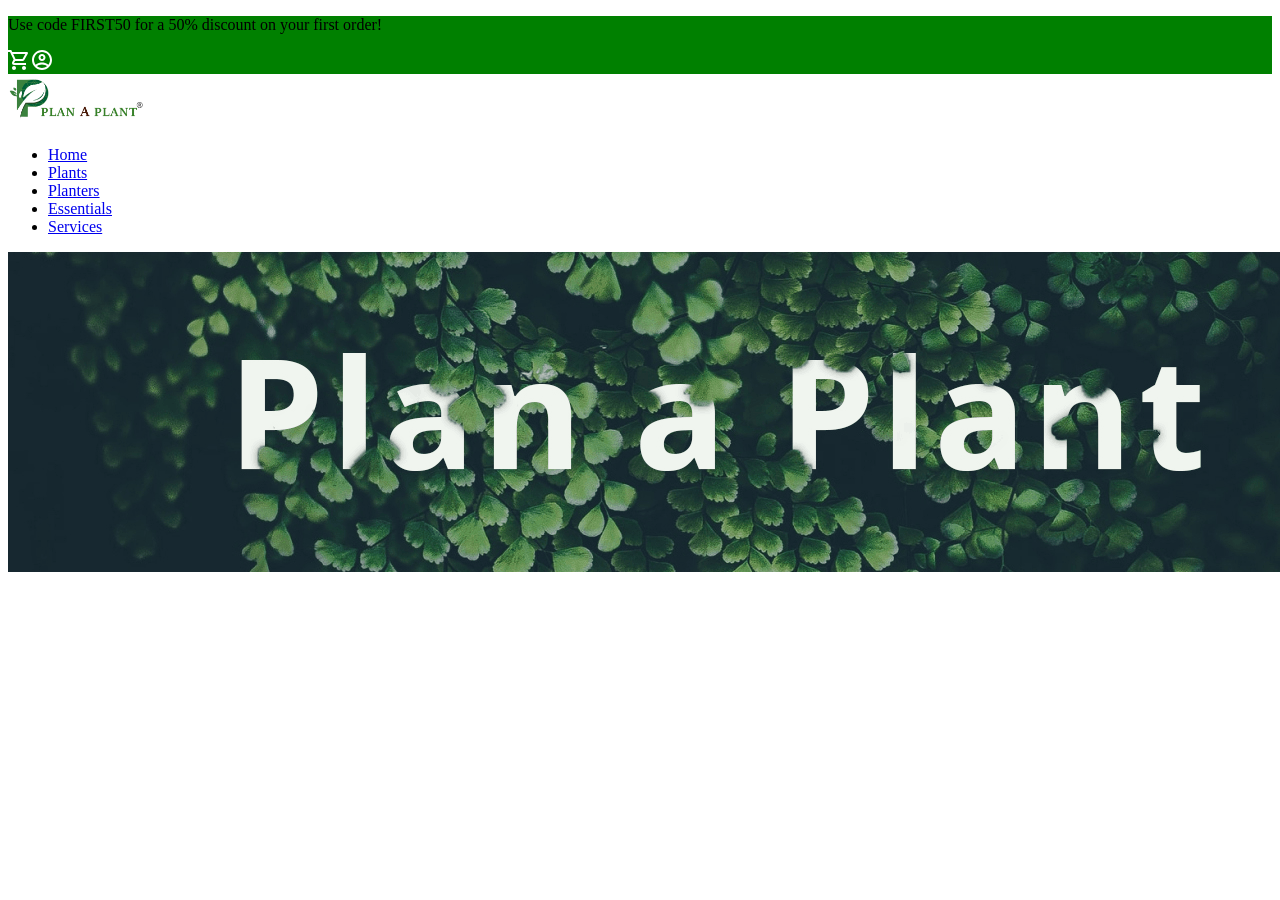
==== home.html @ 9e1aa49d "Створила цю штуку" ====
<!DOCTYPE html>
<html lang="en">
<head>
    <meta charset="UTF-8">
    <meta name="viewport" content="width=device-width, initial-scale=1.0">
    <meta name="description" content="Some plant shop">

     <link rel="stylesheet" href="style.css">

    <title>Plan a plant</title>
</head>
<body>
    
    <div class="banner" style="background-color: green;">
        <p>Use code FIRST50 for a 50% discount on your first order!</p>

        <svg id="cart" width="20" height="20" viewBox="0 0 20 20" fill="none" xmlns="http://www.w3.org/2000/svg">
            <path d="M14.55 11C15.3 11 15.96 10.59 16.3 9.97L19.88 3.48C20.25 2.82 19.77 2 19.01 2H4.21L3.27 0H0V2H2L5.6 9.59L4.25 12.03C3.52 13.37 4.48 15 6 15H18V13H6L7.1 11H14.55ZM5.16 4H17.31L14.55 9H7.53L5.16 4ZM6 16C4.9 16 4.01 16.9 4.01 18C4.01 19.1 4.9 20 6 20C7.1 20 8 19.1 8 18C8 16.9 7.1 16 6 16ZM16 16C14.9 16 14.01 16.9 14.01 18C14.01 19.1 14.9 20 16 20C17.1 20 18 19.1 18 18C18 16.9 17.1 16 16 16Z" fill="white" />
        </svg>
        <svg id="account" width="20" height="20" viewBox="0 0 20 20" fill="none" xmlns="http://www.w3.org/2000/svg">
            <path d="M10 0C4.48 0 0 4.48 0 10C0 15.52 4.48 20 10 20C15.52 20 20 15.52 20 10C20 4.48 15.52 0 10 0ZM5.07 16.28C5.5 15.38 8.12 14.5 10 14.5C11.88 14.5 14.51 15.38 14.93 16.28C13.57 17.36 11.86 18 10 18C8.14 18 6.43 17.36 5.07 16.28ZM16.36 14.83C14.93 13.09 11.46 12.5 10 12.5C8.54 12.5 5.07 13.09 3.64 14.83C2.62 13.49 2 11.82 2 10C2 5.59 5.59 2 10 2C14.41 2 18 5.59 18 10C18 11.82 17.38 13.49 16.36 14.83ZM10 4C8.06 4 6.5 5.56 6.5 7.5C6.5 9.44 8.06 11 10 11C11.94 11 13.5 9.44 13.5 7.5C13.5 5.56 11.94 4 10 4ZM10 9C9.17 9 8.5 8.33 8.5 7.5C8.5 6.67 9.17 6 10 6C10.83 6 11.5 6.67 11.5 7.5C11.5 8.33 10.83 9 10 9Z" fill="white" />
        </svg>
    </div>

    <header>
        <section class = "head">
            <img class="logo" src="image/pap_logo.png" alt="logo" height="52px">

            <nav class="navigation">
                <ul>
                    <li><a href="#">Home</a></li>
                    <li><a href="#">Plants</a></li>
                    <li><a href="#">Planters</a></li>
                    <li><a href="#">Essentials</a></li>
                    <li><a href="#">Services</a></li>
                </ul>
            </nav>

            <div class="search-form"></div>
        </section>

        <img class="banner" src="image/banner.png" alt="banner" height="320px">
    </header>

</body>
</html>
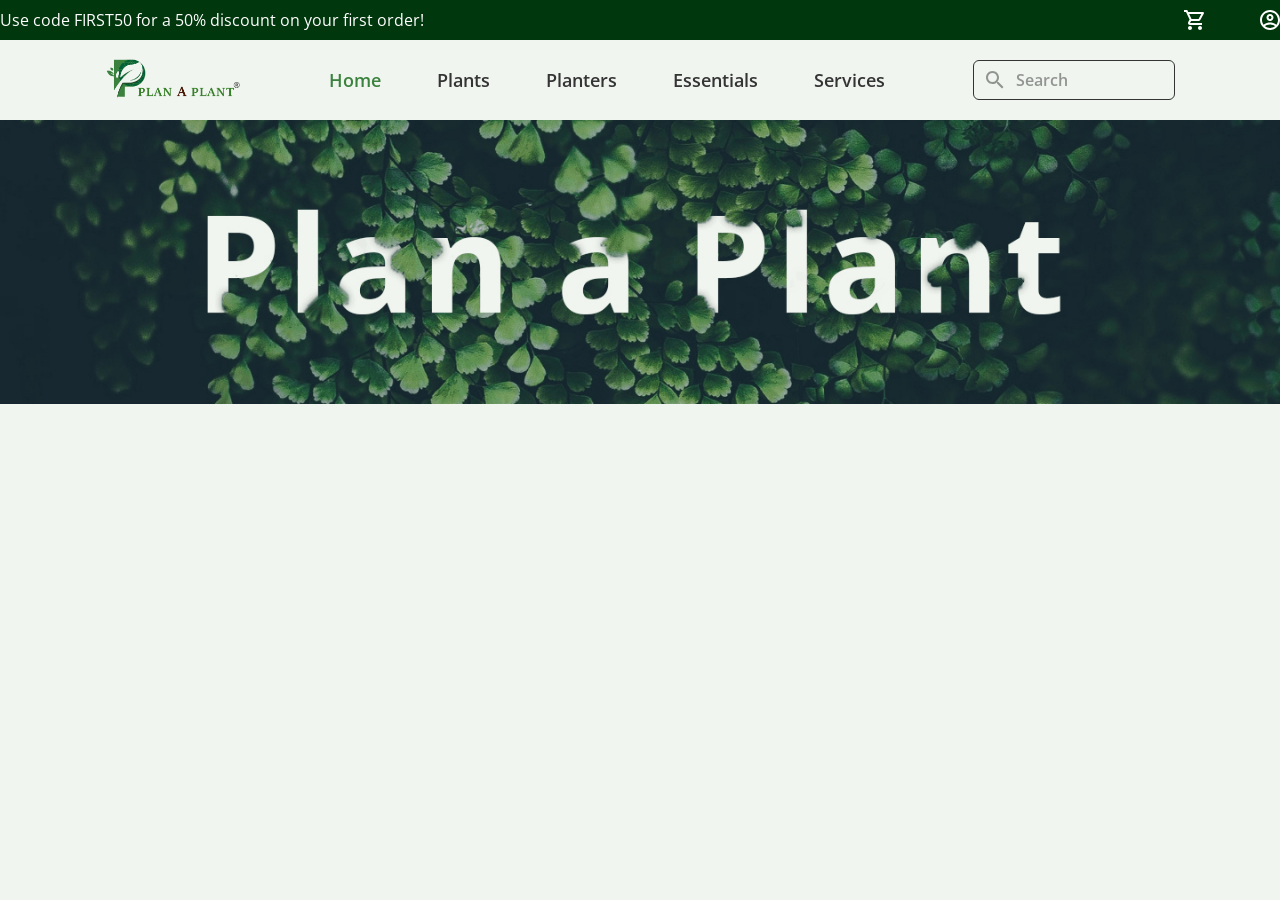
==== commit 5945c70e: "шапка додана, але не повністю" ====
--- a/home.html
+++ b/home.html
@@ -5,21 +5,25 @@
     <meta name="viewport" content="width=device-width, initial-scale=1.0">
     <meta name="description" content="Some plant shop">
 
-     <link rel="stylesheet" href="style.css">
+    <link rel="stylesheet" href="style.css">
 
     <title>Plan a plant</title>
 </head>
+
 <body>
     
-    <div class="banner" style="background-color: green;">
+    <div class="anounce" >
         <p>Use code FIRST50 for a 50% discount on your first order!</p>
 
-        <svg id="cart" width="20" height="20" viewBox="0 0 20 20" fill="none" xmlns="http://www.w3.org/2000/svg">
-            <path d="M14.55 11C15.3 11 15.96 10.59 16.3 9.97L19.88 3.48C20.25 2.82 19.77 2 19.01 2H4.21L3.27 0H0V2H2L5.6 9.59L4.25 12.03C3.52 13.37 4.48 15 6 15H18V13H6L7.1 11H14.55ZM5.16 4H17.31L14.55 9H7.53L5.16 4ZM6 16C4.9 16 4.01 16.9 4.01 18C4.01 19.1 4.9 20 6 20C7.1 20 8 19.1 8 18C8 16.9 7.1 16 6 16ZM16 16C14.9 16 14.01 16.9 14.01 18C14.01 19.1 14.9 20 16 20C17.1 20 18 19.1 18 18C18 16.9 17.1 16 16 16Z" fill="white" />
-        </svg>
-        <svg id="account" width="20" height="20" viewBox="0 0 20 20" fill="none" xmlns="http://www.w3.org/2000/svg">
-            <path d="M10 0C4.48 0 0 4.48 0 10C0 15.52 4.48 20 10 20C15.52 20 20 15.52 20 10C20 4.48 15.52 0 10 0ZM5.07 16.28C5.5 15.38 8.12 14.5 10 14.5C11.88 14.5 14.51 15.38 14.93 16.28C13.57 17.36 11.86 18 10 18C8.14 18 6.43 17.36 5.07 16.28ZM16.36 14.83C14.93 13.09 11.46 12.5 10 12.5C8.54 12.5 5.07 13.09 3.64 14.83C2.62 13.49 2 11.82 2 10C2 5.59 5.59 2 10 2C14.41 2 18 5.59 18 10C18 11.82 17.38 13.49 16.36 14.83ZM10 4C8.06 4 6.5 5.56 6.5 7.5C6.5 9.44 8.06 11 10 11C11.94 11 13.5 9.44 13.5 7.5C13.5 5.56 11.94 4 10 4ZM10 9C9.17 9 8.5 8.33 8.5 7.5C8.5 6.67 9.17 6 10 6C10.83 6 11.5 6.67 11.5 7.5C11.5 8.33 10.83 9 10 9Z" fill="white" />
-        </svg>
+        <div class="icons">
+            <svg id="cart" width="20" height="20" viewBox="0 0 20 20" fill="none" xmlns="http://www.w3.org/2000/svg">
+                <path d="M14.55 11C15.3 11 15.96 10.59 16.3 9.97L19.88 3.48C20.25 2.82 19.77 2 19.01 2H4.21L3.27 0H0V2H2L5.6 9.59L4.25 12.03C3.52 13.37 4.48 15 6 15H18V13H6L7.1 11H14.55ZM5.16 4H17.31L14.55 9H7.53L5.16 4ZM6 16C4.9 16 4.01 16.9 4.01 18C4.01 19.1 4.9 20 6 20C7.1 20 8 19.1 8 18C8 16.9 7.1 16 6 16ZM16 16C14.9 16 14.01 16.9 14.01 18C14.01 19.1 14.9 20 16 20C17.1 20 18 19.1 18 18C18 16.9 17.1 16 16 16Z" fill="white" />
+            </svg>
+            <svg id="account" width="20" height="20" viewBox="0 0 20 20" fill="none" xmlns="http://www.w3.org/2000/svg">
+                <path d="M10 0C4.48 0 0 4.48 0 10C0 15.52 4.48 20 10 20C15.52 20 20 15.52 20 10C20 4.48 15.52 0 10 0ZM5.07 16.28C5.5 15.38 8.12 14.5 10 14.5C11.88 14.5 14.51 15.38 14.93 16.28C13.57 17.36 11.86 18 10 18C8.14 18 6.43 17.36 5.07 16.28ZM16.36 14.83C14.93 13.09 11.46 12.5 10 12.5C8.54 12.5 5.07 13.09 3.64 14.83C2.62 13.49 2 11.82 2 10C2 5.59 5.59 2 10 2C14.41 2 18 5.59 18 10C18 11.82 17.38 13.49 16.36 14.83ZM10 4C8.06 4 6.5 5.56 6.5 7.5C6.5 9.44 8.06 11 10 11C11.94 11 13.5 9.44 13.5 7.5C13.5 5.56 11.94 4 10 4ZM10 9C9.17 9 8.5 8.33 8.5 7.5C8.5 6.67 9.17 6 10 6C10.83 6 11.5 6.67 11.5 7.5C11.5 8.33 10.83 9 10 9Z" fill="white" />
+            </svg>
+        </div>
+        
     </div>
 
     <header>
@@ -28,7 +32,7 @@
 
             <nav class="navigation">
                 <ul>
-                    <li><a href="#">Home</a></li>
+                    <li><a href="#"><span style="color: var(--green);">Home</span></a></li>
                     <li><a href="#">Plants</a></li>
                     <li><a href="#">Planters</a></li>
                     <li><a href="#">Essentials</a></li>
@@ -36,10 +40,16 @@
                 </ul>
             </nav>
 
-            <div class="search-form"></div>
+            <div class="search-form">
+                <svg width="18" height="18" viewBox="0 0 18 18" fill="none" xmlns="http://www.w3.org/2000/svg">
+                    <path d="M12.5 11H11.71L11.43 10.73C12.41 9.59 13 8.11 13 6.5C13 2.91 10.09 0 6.5 0C2.91 0 0 2.91 0 6.5C0 10.09 2.91 13 6.5 13C8.11 13 9.59 12.41 10.73 11.43L11 11.71V12.5L16 17.49L17.49 16L12.5 11ZM6.5 11C4.01 11 2 8.99 2 6.5C2 4.01 4.01 2 6.5 2C8.99 2 11 4.01 11 6.5C11 8.99 8.99 11 6.5 11Z" fill="#343434" fill-opacity="0.5" />
+                </svg>
+
+                <p>Search</p>
+            </div>
         </section>
 
-        <img class="banner" src="image/banner.png" alt="banner" height="320px">
+        <img class="banner" src="image/banner.png" alt="banner" width="100%">
     </header>
 
 </body>
--- a/style.css
+++ b/style.css
@@ -0,0 +1,83 @@
+
+@import url('https://fonts.googleapis.com/css2?family=Open+Sans:ital,wght@0,300..800;1,300..800&display=swap');
+@import url('https://fonts.googleapis.com/css2?family=Open+Sans:ital,wght@0,300..800;1,300..800&family=Unna:ital,wght@0,400;0,700;1,400;1,700&display=swap');
+
+
+:root{
+    --green:#3B823E;
+    --dark-green: #01370C;
+    --black:#343434;
+    --white:#FFFFFF;
+    --bg-color: #F0F5F0;
+    
+    --main-font: "Open Sans", sans-serif;
+    --headers-font: "Unna", sans-serif;
+}
+
+*{
+    margin: 0 ;
+    padding: 0;
+    box-sizing: border-box;
+    font-family: var(--main-font);
+}
+
+body{
+    background-color: var(--bg-color);
+    
+}
+
+.anounce{
+    display: flex;
+    color: var(--white);
+    background-color: var(--dark-green);
+    height: 40px;
+    padding: 8px 0;
+    justify-content: space-between;
+    align-items: center;
+}
+
+.anounce p{
+    justify-content: center;
+    font-weight: 400;
+}
+
+.icons{
+    display: flex;
+    gap: 56px;
+    justify-content: flex-end;
+}
+
+.head{
+    display: flex;
+    justify-content: center;
+    align-items: center;
+    height: 80px;
+    gap: 88px;
+    font-weight: 600;
+    font-size: 18px;
+}
+
+.navigation ul{
+    list-style-type: none;
+    display: flex;
+    gap: 56px; 
+}
+
+.navigation a{
+    color: var(--black);
+    text-decoration: none;
+}
+
+.search-form{
+    display: flex;
+    gap: 12px;
+    color: rgba(52, 52, 52, 0.5);
+    font-size: 16px;
+    border: 1px solid var(--black);
+    border-radius: 6px;
+    padding: 12px;
+    width: 202px;
+    height: 40px;
+    align-items: center;
+}
+
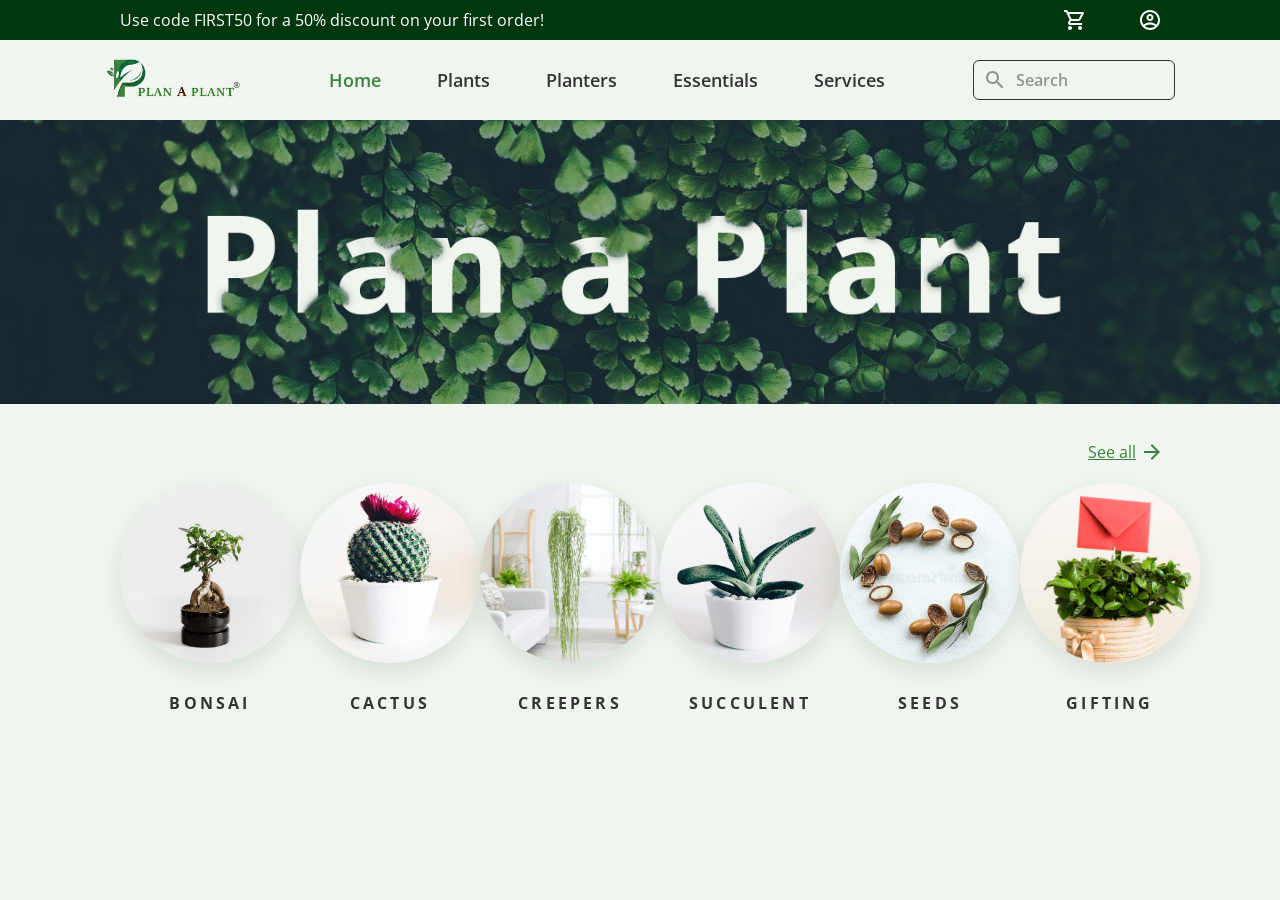
==== commit 6d8817a2: "зафлексдфсплеїні категорії" ====
--- a/home.html
+++ b/home.html
@@ -27,7 +27,7 @@
     </div>
 
     <header>
-        <section class = "head">
+        <div class = "head">
             <img class="logo" src="image/pap_logo.png" alt="logo" height="52px">
 
             <nav class="navigation">
@@ -47,10 +47,50 @@
 
                 <p>Search</p>
             </div>
-        </section>
+        </div>
 
         <img class="banner" src="image/banner.png" alt="banner" width="100%">
     </header>
 
+    <main>
+        <div class="positions">
+            <a class="positions-all" href="#">
+                See all
+                <svg width="16" height="16" viewBox="0 0 16 16" fill="none" xmlns="http://www.w3.org/2000/svg">
+                    <path d="M8 0L6.59 1.41L12.17 7H0V9H12.17L6.59 14.59L8 16L16 8L8 0Z" fill="#3B823E" />
+                </svg>        
+            </a>
+            
+            <div class="positions-main">
+                <figure>
+                    <img src="image/bonsai.png" alt="bonsai photo">
+                    <figcaption>BONSAI</figcaption>
+                </figure>
+                <figure>
+                    <img src="image/cactus.png" alt="cactus photo">
+                    <figcaption>CACTUS</figcaption>
+                </figure>
+                <figure>
+                    <img src="image/creepers.png" alt="creepers photo">
+                    <figcaption>CREEPERS</figcaption>
+                </figure>
+                <figure>
+                    <img src="image/succulents.png" alt="succulents photo">
+                    <figcaption>SUCCULENT</figcaption>
+                </figure>
+                <figure>
+                    <img src="image/seeds.png" alt="seeds photo">
+                    <figcaption>SEEDS</figcaption>
+                </figure>
+                <figure>
+                    <img src="image/gift.png" alt="gift photo">
+                    <figcaption>GIFTING</figcaption>
+                </figure>
+            </div>
+        </div>
+
+
+    </main>
+
 </body>
 </html>
--- a/style.css
+++ b/style.css
@@ -31,7 +31,7 @@
     color: var(--white);
     background-color: var(--dark-green);
     height: 40px;
-    padding: 8px 0;
+    padding: 8px 120px;
     justify-content: space-between;
     align-items: center;
 }
@@ -81,3 +81,40 @@
     align-items: center;
 }
 
+.positions{
+    margin: 32px 120px 120px;
+}
+
+.positions-all{
+    display: flex;
+    align-items: center;
+    gap: 8px;
+    color: var(--green);
+    font-weight: 400;
+    font-size: 16px;
+    justify-content: flex-end;
+    margin-bottom: 20px;
+}
+
+.positions-main{
+    display: flex;
+    justify-content: space-between;
+}
+
+.positions-main img{
+    border-radius: 50%;
+    width: 180px;
+    height: 180px;
+    object-fit: cover;
+    box-shadow: 0 8px 23px 0 rgba(80, 107, 82, 0.16);
+    margin-bottom: 24px;
+}
+
+.positions-main figcaption{
+    font-weight: 700;
+    font-size: 16px;
+    letter-spacing: 0.2em;
+    text-transform: uppercase;
+    text-align: center;
+    color: var(--black);
+}
